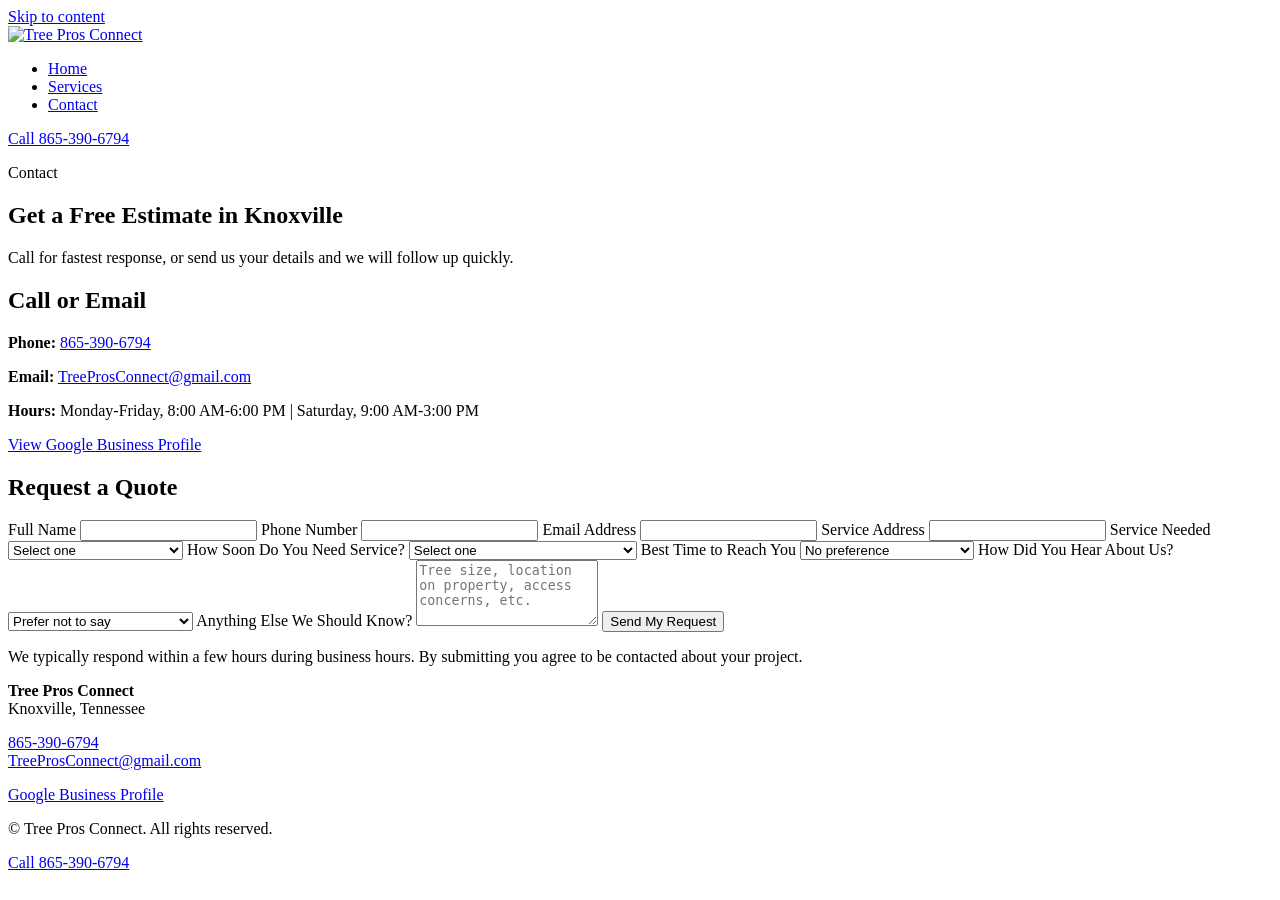
==== contact.html @ c210f6fe "Update Saturday hours to 9:00 AM - 3:00 PM" ====
<!doctype html>
<html lang="en">
<head>
  <meta charset="utf-8">
  <meta name="viewport" content="width=device-width, initial-scale=1">
  <title>Contact Tree Pros Connect | Free Tree Service Estimate</title>
  <meta name="description" content="Contact Tree Pros Connect for tree removal, trimming, stump grinding, and storm cleanup in Knoxville, TN.">
  <meta name="robots" content="index,follow">
  <link rel="canonical" href="https://treeprosconnect.com/contact/">
  <meta property="og:title" content="Contact Tree Pros Connect | Free Tree Service Estimate">
  <meta property="og:description" content="Contact Tree Pros Connect for tree removal, trimming, stump grinding, and storm cleanup in Knoxville, TN.">
  <meta property="og:type" content="website">
  <meta property="og:url" content="https://treeprosconnect.com/contact/">
  <meta property="og:locale" content="en_US">
  <meta property="og:site_name" content="Tree Pros Connect">
  <meta property="og:image" content="https://treeprosconnect.com/assets/hero-tree.jpg">
  <meta property="og:image:width" content="1200">
  <meta property="og:image:height" content="630">
  <meta name="twitter:card" content="summary_large_image">
  <meta name="twitter:title" content="Contact Tree Pros Connect | Free Tree Service Estimate">
  <meta name="twitter:description" content="Contact Tree Pros Connect for tree removal, trimming, stump grinding, and storm cleanup in Knoxville, TN.">
  <meta name="twitter:image" content="https://treeprosconnect.com/assets/hero-tree.jpg">
  <link rel="icon" href="/favicon.ico" sizes="any">
  <link rel="apple-touch-icon" href="/assets/apple-touch-icon.png">
  <link rel="stylesheet" href="assets/styles.css">
  <script defer src="assets/script.js"></script>
  <script type="application/ld+json">
  {
    "@context": "https://schema.org",
    "@type": "LandscapingBusiness",
    "name": "Tree Pros Connect",
    "url": "https://treeprosconnect.com",
    "telephone": "+18653906794",
    "email": "TreeProsConnect@gmail.com",
    "areaServed": "Knoxville, TN",
    "address": {
      "@type": "PostalAddress",
      "addressLocality": "Knoxville",
      "addressRegion": "TN",
      "postalCode": "37902",
      "addressCountry": "US"
    },
    "openingHours": "Mo-Sa 08:00-18:00",
    "sameAs": [
      "https://g.page/r/Ccs2_3aNAoinEBM/review"
    ]
  }
  </script>
</head>
<body>
  <a class="skip-link" href="#main">Skip to content</a>

  <header class="site-header">
    <div class="container nav-wrap">
      <a class="logo" href="index.html" aria-label="Tree Pros Connect home"><img src="assets/logo.png" alt="Tree Pros Connect" width="180" height="52"></a>
      <nav aria-label="Main navigation">
        <ul class="nav-list">
          <li><a href="index.html">Home</a></li>
          <li><a href="services.html">Services</a></li>
          <li><a aria-current="page" href="contact.html">Contact</a></li>
        </ul>
      </nav>
      <a class="btn btn-call" href="tel:+18653906794">Call 865-390-6794</a>
    </div>
  </header>

  <main id="main">
    <section class="page-hero">
      <div class="container">
        <p class="eyebrow">Contact</p>
        <h1>Get a Free Estimate in Knoxville</h1>
        <p class="lead">Call for fastest response, or send us your details and we will follow up quickly.</p>
      </div>
    </section>

    <section class="section section-light">
      <div class="container contact-grid">
        <div class="panel">
          <h2>Call or Email</h2>
          <p><strong>Phone:</strong> <a href="tel:+18653906794">865-390-6794</a></p>
          <p><strong>Email:</strong> <a href="mailto:TreeProsConnect@gmail.com">TreeProsConnect@gmail.com</a></p>
          <p><strong>Hours:</strong> Monday-Friday, 8:00 AM-6:00 PM | Saturday, 9:00 AM-3:00 PM</p>
          <p><a class="text-link" href="https://g.page/r/Ccs2_3aNAoinEBM/review" target="_blank" rel="noopener noreferrer">View Google Business Profile</a></p>
        </div>

        <form class="panel contact-form" action="https://formsubmit.co/TreeProsConnect@gmail.com" method="POST">
          <h2>Request a Quote</h2>
          <input type="hidden" name="_captcha" value="false">
          <input type="hidden" name="_subject" value="New Tree Pros Connect lead">
          <input type="hidden" name="_template" value="table">

          <label for="name">Full Name</label>
          <input id="name" name="name" type="text" autocomplete="name" required>

          <label for="phone">Phone Number</label>
          <input id="phone" name="phone" type="tel" autocomplete="tel" required>

          <label for="email">Email Address</label>
          <input id="email" name="email" type="email" autocomplete="email" required>

          <label for="address">Service Address</label>
          <input id="address" name="address" type="text" autocomplete="street-address" required>

          <label for="service">Service Needed</label>
          <select id="service" name="service" required>
            <option value="">Select one</option>
            <option>Tree Removal</option>
            <option>Tree Trimming</option>
            <option>Stump Grinding</option>
            <option>Storm Cleanup</option>
            <option>Lot Clearing</option>
            <option>Emergency / Hazard Tree</option>
            <option>Other / Not Sure</option>
          </select>

          <label for="urgency">How Soon Do You Need Service?</label>
          <select id="urgency" name="urgency" required>
            <option value="">Select one</option>
            <option>Emergency — as soon as possible</option>
            <option>Within the next few days</option>
            <option>Within the next 2 weeks</option>
            <option>No rush — just getting a quote</option>
          </select>

          <label for="contact-time">Best Time to Reach You</label>
          <select id="contact-time" name="contact_time">
            <option value="">No preference</option>
            <option>Morning (7 AM - 12 PM)</option>
            <option>Afternoon (12 PM - 5 PM)</option>
            <option>Evening (5 PM - 7 PM)</option>
          </select>

          <label for="referral">How Did You Hear About Us?</label>
          <select id="referral" name="referral">
            <option value="">Prefer not to say</option>
            <option>Google Search</option>
            <option>Google Maps</option>
            <option>Facebook</option>
            <option>Nextdoor</option>
            <option>Friend or Neighbor Referral</option>
            <option>Yard Sign / Drive By</option>
            <option>Other</option>
          </select>

          <label for="message">Anything Else We Should Know?</label>
          <textarea id="message" name="message" rows="4" placeholder="Tree size, location on property, access concerns, etc."></textarea>

          <button class="btn btn-primary" type="submit">Send My Request</button>
          <p class="small">We typically respond within a few hours during business hours. By submitting you agree to be contacted about your project.</p>
        </form>
      </div>
    </section>
  </main>

  <footer class="site-footer">
    <div class="container footer-grid">
      <p><strong>Tree Pros Connect</strong><br>Knoxville, Tennessee</p>
      <p><a href="tel:+18653906794">865-390-6794</a><br><a href="mailto:TreeProsConnect@gmail.com">TreeProsConnect@gmail.com</a></p>
      <p><a href="https://g.page/r/Ccs2_3aNAoinEBM/review" target="_blank" rel="noopener noreferrer">Google Business Profile</a></p>
    </div>
    <p class="copyright">&copy; <span id="year"></span> Tree Pros Connect. All rights reserved.</p>
  </footer>

  <div class="mobile-callbar" aria-label="Mobile call button">
    <a href="tel:+18653906794">Call 865-390-6794</a>
  </div>
</body>
</html>
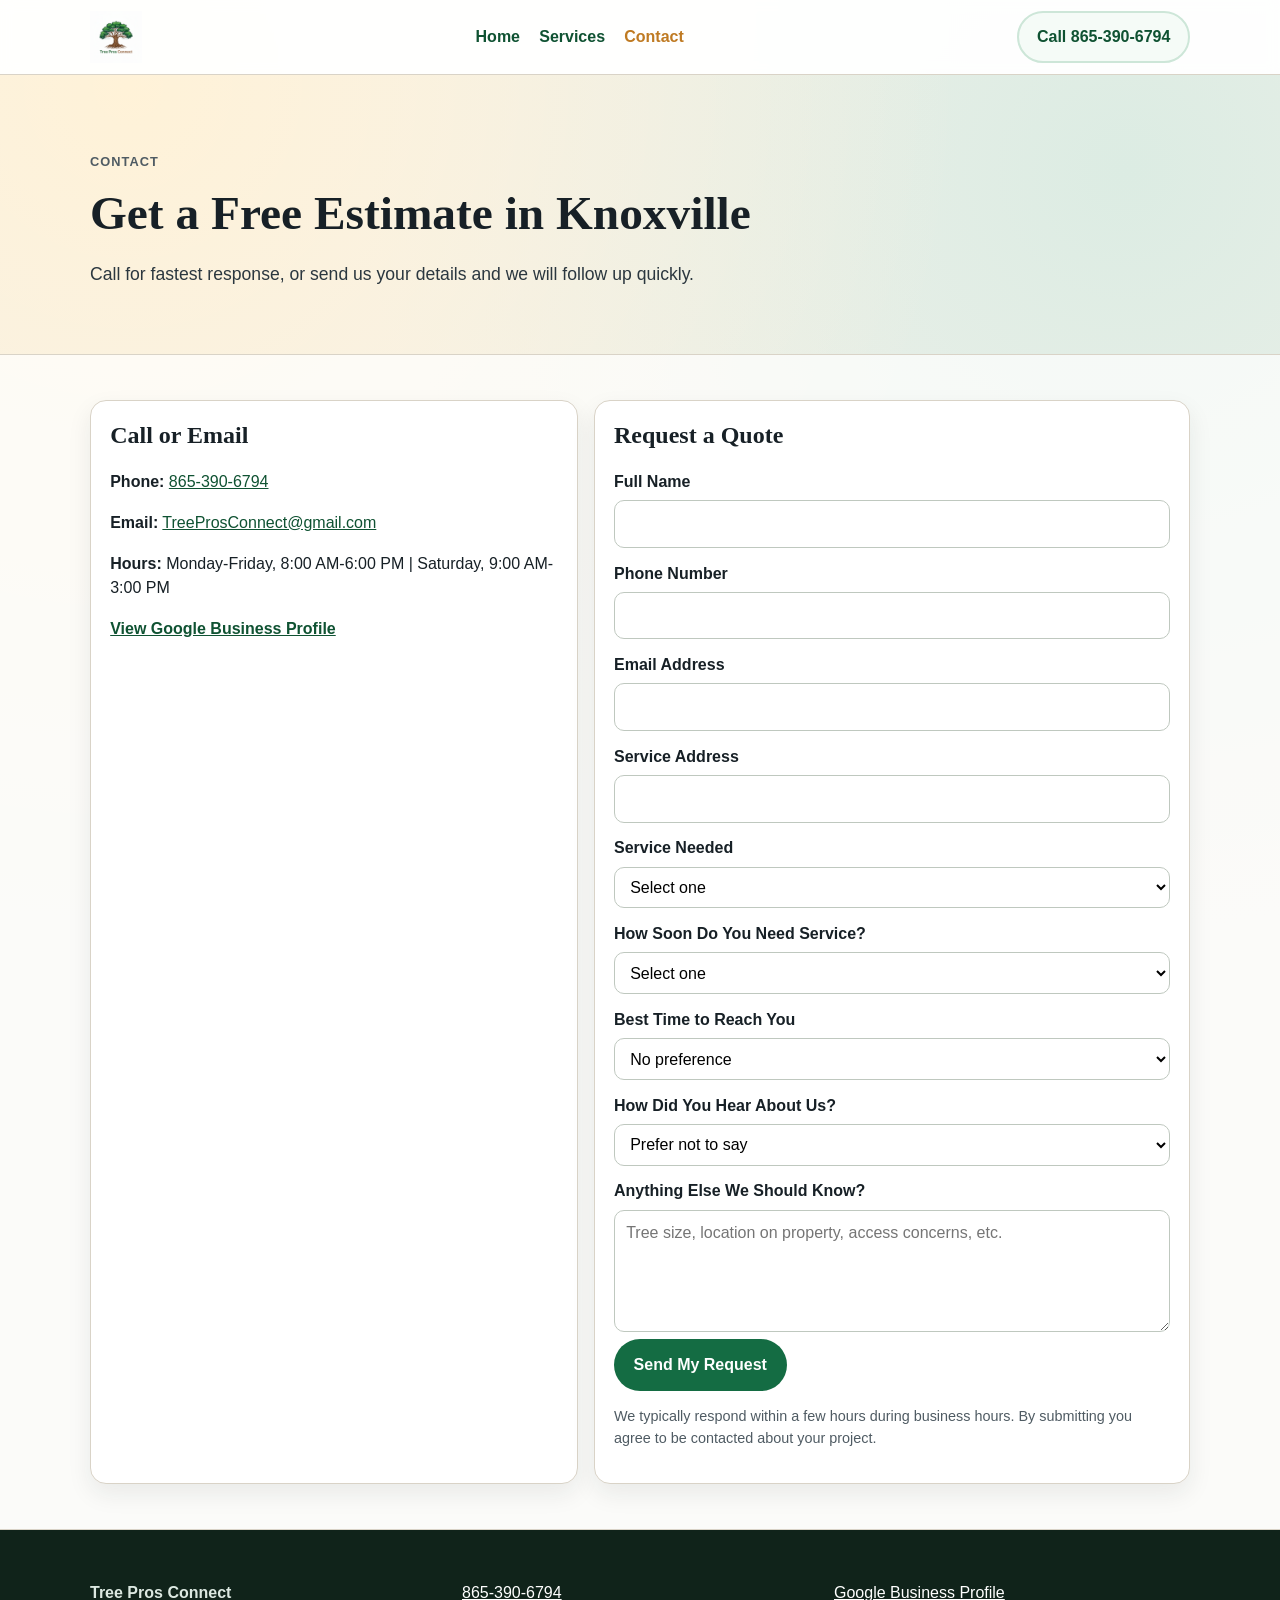
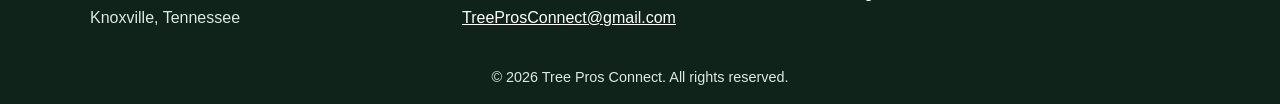
==== commit 520983d9: "Add SMS, FAQ, review banner, card CTAs" ====
--- a/contact.html
+++ b/contact.html
@@ -40,7 +40,7 @@
       "postalCode": "37902",
       "addressCountry": "US"
     },
-    "openingHours": "Mo-Sa 08:00-18:00",
+    "openingHours": ["Mo-Fr 08:00-18:00", "Sa 09:00-15:00"],
     "sameAs": [
       "https://g.page/r/Ccs2_3aNAoinEBM/review"
     ]
--- a/assets/styles.css
+++ b/assets/styles.css
@@ -0,0 +1,457 @@
+:root {
+  --bg: #f3f1eb;
+  --surface: #ffffff;
+  --text: #172026;
+  --muted: #4f5b63;
+  --primary: #146c43;
+  --primary-dark: #0f5232;
+  --accent: #bf7a22;
+  --line: #d9d3c7;
+  --shadow: 0 10px 24px rgba(23, 32, 38, 0.08);
+}
+
+* {
+  box-sizing: border-box;
+}
+
+html,
+body {
+  margin: 0;
+  padding: 0;
+}
+
+body {
+  font-family: "Source Sans 3", "Segoe UI", sans-serif;
+  color: var(--text);
+  background:
+    radial-gradient(circle at 10% 5%, #fff2d8 0, transparent 42%),
+    radial-gradient(circle at 88% 10%, #dcece3 0, transparent 40%),
+    var(--bg);
+  line-height: 1.55;
+}
+
+h1,
+h2,
+h3 {
+  font-family: "Merriweather", Georgia, serif;
+  line-height: 1.25;
+  margin-top: 0;
+}
+
+a {
+  color: var(--primary-dark);
+}
+
+.skip-link {
+  position: absolute;
+  left: -999px;
+  top: auto;
+}
+
+.skip-link:focus {
+  left: 1rem;
+  top: 1rem;
+  background: #fff;
+  padding: 0.5rem 0.75rem;
+  border-radius: 0.4rem;
+  z-index: 1000;
+}
+
+.container {
+  width: min(1100px, 92vw);
+  margin: 0 auto;
+}
+
+.site-header {
+  position: sticky;
+  top: 0;
+  z-index: 40;
+  background: rgba(255, 255, 255, 0.95);
+  backdrop-filter: blur(6px);
+  border-bottom: 1px solid var(--line);
+}
+
+.nav-wrap {
+  display: flex;
+  align-items: center;
+  justify-content: space-between;
+  gap: 1rem;
+  min-height: 74px;
+}
+
+.logo {
+  display: flex;
+  align-items: center;
+  text-decoration: none;
+  flex-shrink: 0;
+}
+
+.logo img {
+  height: 52px;
+  width: auto;
+  display: block;
+}
+
+.nav-list {
+  list-style: none;
+  display: flex;
+  gap: 1.2rem;
+  margin: 0;
+  padding: 0;
+}
+
+.nav-list a {
+  text-decoration: none;
+  font-weight: 600;
+}
+
+.nav-list a[aria-current="page"] {
+  color: var(--accent);
+}
+
+.btn {
+  display: inline-block;
+  border-radius: 999px;
+  padding: 0.7rem 1.1rem;
+  font-weight: 700;
+  text-decoration: none;
+  border: 2px solid transparent;
+  transition: all 0.2s ease;
+}
+
+.btn:hover {
+  transform: translateY(-1px);
+}
+
+.btn-primary {
+  background: var(--primary);
+  color: #fff;
+}
+
+.btn-primary:hover {
+  background: var(--primary-dark);
+}
+
+.btn-outline {
+  border-color: var(--primary);
+  color: var(--primary-dark);
+  background: transparent;
+}
+
+.btn-call {
+  background: #f5fbf7;
+  border-color: #cde6d8;
+  color: var(--primary-dark);
+}
+
+.full {
+  width: 100%;
+  text-align: center;
+}
+
+.hero,
+.page-hero {
+  padding: 4rem 0 3rem;
+}
+
+.hero-grid {
+  display: grid;
+  grid-template-columns: 1.3fr 0.7fr;
+  gap: 2rem;
+  align-items: start;
+}
+
+.eyebrow {
+  text-transform: uppercase;
+  letter-spacing: 0.08em;
+  color: var(--muted);
+  font-weight: 700;
+  font-size: 0.8rem;
+  margin-bottom: 0.8rem;
+}
+
+h1 {
+  font-size: clamp(2rem, 3.7vw, 3rem);
+  margin-bottom: 0.8rem;
+}
+
+.lead {
+  font-size: 1.1rem;
+  color: #2b373f;
+}
+
+.hero-actions {
+  display: flex;
+  flex-wrap: wrap;
+  gap: 0.7rem;
+  margin: 1.2rem 0;
+}
+
+.trust-points,
+.plain-list,
+.steps {
+  margin: 1rem 0 0;
+  padding-left: 1.2rem;
+}
+
+.quote-card,
+.card,
+.panel,
+.service-item,
+.contact-form {
+  background: var(--surface);
+  border: 1px solid var(--line);
+  border-radius: 16px;
+  box-shadow: var(--shadow);
+}
+
+.quote-card,
+.panel,
+.service-item,
+.contact-form {
+  padding: 1.2rem;
+}
+
+.section {
+  padding: 2.8rem 0;
+}
+
+.section-light {
+  background: rgba(255, 255, 255, 0.7);
+  border-top: 1px solid var(--line);
+  border-bottom: 1px solid var(--line);
+}
+
+.cards {
+  display: grid;
+  grid-template-columns: repeat(3, minmax(0, 1fr));
+  gap: 1rem;
+}
+
+.card {
+  padding: 1rem;
+}
+
+.center {
+  text-align: center;
+  margin-top: 1.2rem;
+}
+
+.text-link {
+  font-weight: 700;
+}
+
+.split {
+  display: grid;
+  grid-template-columns: repeat(2, minmax(0, 1fr));
+  gap: 1rem;
+}
+
+.service-list,
+.contact-grid {
+  display: grid;
+  gap: 1rem;
+}
+
+.contact-grid {
+  grid-template-columns: 0.9fr 1.1fr;
+}
+
+.contact-form label {
+  display: block;
+  margin: 0.85rem 0 0.35rem;
+  font-weight: 700;
+}
+
+input,
+select,
+textarea,
+button {
+  font: inherit;
+}
+
+.contact-form input,
+.contact-form select,
+.contact-form textarea {
+  width: 100%;
+  border: 1px solid #bfc8bf;
+  border-radius: 10px;
+  padding: 0.65rem 0.7rem;
+  background: #fff;
+}
+
+.small {
+  font-size: 0.9rem;
+  color: var(--muted);
+}
+
+.site-footer {
+  background: #10231a;
+  color: #dce8e1;
+  padding: 2.2rem 0 1rem;
+}
+
+.site-footer a {
+  color: #fff;
+}
+
+.footer-grid {
+  display: grid;
+  grid-template-columns: repeat(3, minmax(0, 1fr));
+  gap: 1rem;
+}
+
+.copyright {
+  text-align: center;
+  margin: 1.2rem 0 0;
+  font-size: 0.9rem;
+}
+
+.mobile-callbar {
+  display: none;
+}
+
+.profile-link {
+  font-weight: 700;
+}
+
+/* SMS / Text button */
+.btn-sms {
+  background: #1a73e8;
+  color: #fff;
+}
+
+.btn-sms:hover {
+  background: #1557b0;
+  color: #fff;
+}
+
+/* Card CTAs */
+.card {
+  display: flex;
+  flex-direction: column;
+}
+
+.card > p {
+  flex: 1;
+}
+
+.card-btn {
+  margin-top: 0.8rem;
+  text-align: center;
+}
+
+/* Google review banner */
+.review-banner {
+  display: flex;
+  align-items: center;
+  justify-content: space-between;
+  gap: 1.5rem;
+  flex-wrap: wrap;
+  background: var(--surface);
+  border: 1px solid var(--line);
+  border-radius: 16px;
+  box-shadow: var(--shadow);
+  padding: 1.5rem 2rem;
+}
+
+.review-banner h2 {
+  margin-bottom: 0.4rem;
+}
+
+.stars-large {
+  font-size: 1.6rem;
+  color: #f5a623;
+  letter-spacing: 0.05em;
+  margin: 0 0 0.3rem;
+  line-height: 1;
+}
+
+.review-actions {
+  display: flex;
+  flex-wrap: wrap;
+  gap: 0.7rem;
+  flex-shrink: 0;
+}
+
+/* FAQ */
+.faq-list {
+  margin: 1.2rem 0 0;
+}
+
+.faq-item {
+  border-bottom: 1px solid var(--line);
+  padding: 1rem 0;
+}
+
+.faq-item:last-child {
+  border-bottom: none;
+}
+
+.faq-list dt {
+  font-weight: 700;
+  margin-bottom: 0.35rem;
+  font-size: 1.05rem;
+  color: var(--text);
+}
+
+.faq-list dd {
+  margin: 0;
+  color: var(--muted);
+  line-height: 1.65;
+}
+
+@media (max-width: 920px) {
+  .hero-grid,
+  .cards,
+  .split,
+  .contact-grid,
+  .footer-grid {
+    grid-template-columns: 1fr;
+  }
+
+  .nav-wrap {
+    flex-wrap: wrap;
+    padding: 0.6rem 0;
+  }
+
+  .btn-call {
+    display: none;
+  }
+
+  .mobile-callbar {
+    position: fixed;
+    left: 0;
+    right: 0;
+    bottom: 0;
+    z-index: 60;
+    display: flex;
+    background: #113623;
+    border-top: 2px solid #2f895e;
+  }
+
+  .mobile-callbar a {
+    flex: 1;
+    display: block;
+    text-align: center;
+    padding: 0.95rem 1rem;
+    color: #fff;
+    font-weight: 800;
+    text-decoration: none;
+  }
+
+  .mobile-text-btn {
+    background: #1a73e8;
+    border-left: 1px solid rgba(255, 255, 255, 0.15);
+  }
+
+  .review-banner {
+    flex-direction: column;
+    align-items: flex-start;
+    padding: 1.2rem;
+  }
+
+  body {
+    padding-bottom: 4.1rem;
+  }
+}
